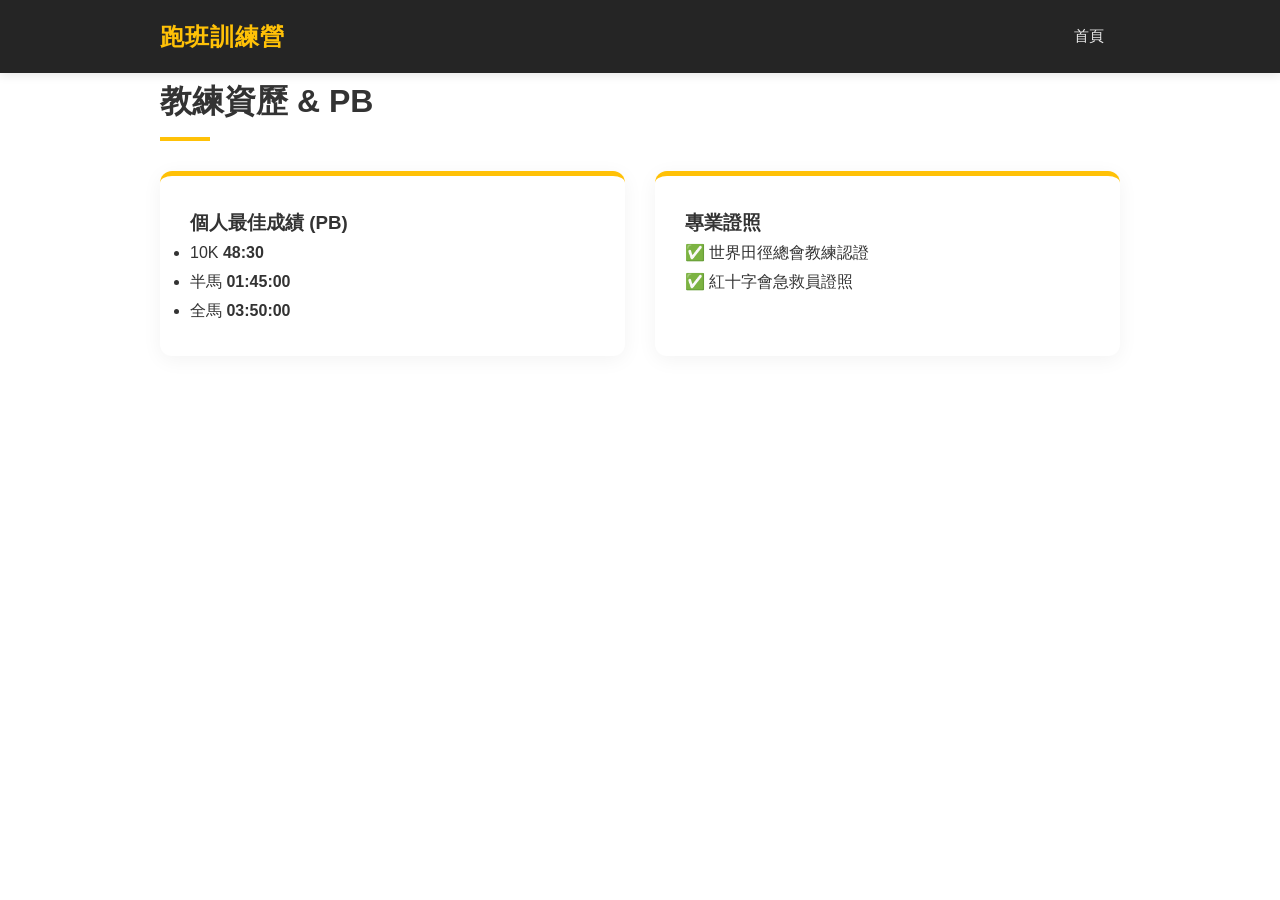
==== about.html @ fd4ec5fc "Add files via upload Initial commit for running website" ====
<!DOCTYPE html>
<html lang="zh-Hant">
<head>
    <meta charset="UTF-8">
    <meta name="viewport" content="width=device-width, initial-scale=1.0">
    <title>教練資歷</title>
    <link rel="stylesheet" href="style.css">
</head>
<body>
    <nav><div class="container"><div class="logo">跑班訓練營</div><ul><li><a href="index.html">首頁</a></li></ul></div></nav>
    <section class="container">
        <h2>教練資歷 & PB</h2>
        <div class="row">
            <div class="col">
                <h3>個人最佳成績 (PB)</h3>
                <ul class="list-group">
                    <li><span>10K</span> <strong>48:30</strong></li>
                    <li><span>半馬</span> <strong>01:45:00</strong></li>
                    <li><span>全馬</span> <strong>03:50:00</strong></li>
                </ul>
            </div>
            <div class="col">
                <h3>專業證照</h3>
                <p>✅ 世界田徑總會教練認證</p>
                <p>✅ 紅十字會急救員證照</p>
            </div>
        </div>
    </section>
</body>
</html>
---- style.css ----
/* 全域美化 */
:root {
    --primary-color: #ffc107;   /* 跑班主色：活力黃 */
    --dark-color: #1a1a1a;      /* 深色背景 */
    --light-bg: #f8f9fa;        /* 淺色背景 */
    --text-color: #333;
    --transition: all 0.3s ease;
}

* {
    margin: 0; padding: 0; box-sizing: border-box;
}

body {
    font-family: 'PingFang TC', 'Microsoft JhengHei', sans-serif;
    line-height: 1.8;
    color: var(--text-color);
    background-color: #fff;
}

.container {
    max-width: 1000px;
    margin: 0 auto;
    padding: 0 20px;
}

/* 1. 導航欄 - 增加陰影與磨砂效果 */
nav {
    background: rgba(26, 26, 26, 0.95);
    backdrop-filter: blur(10px);
    color: #fff;
    padding: 15px 0;
    position: sticky;
    top: 0;
    z-index: 1000;
    box-shadow: 0 2px 10px rgba(0,0,0,0.1);
}

nav .container {
    display: flex;
    justify-content: space-between;
    align-items: center;
}

.logo {
    font-size: 1.5rem;
    font-weight: 800;
    letter-spacing: 1px;
    color: var(--primary-color);
}

nav ul {
    display: flex;
    list-style: none;
}

nav ul li a {
    color: #eee;
    text-decoration: none;
    padding: 8px 16px;
    font-size: 0.95rem;
    transition: var(--transition);
}

nav ul li a:hover {
    color: var(--primary-color);
}

/* 2. 英雄區 - 增加文字層次感 */
.hero {
    background: linear-gradient(rgba(0,0,0,0.5), rgba(0,0,0,0.7)), 
                url('https://images.unsplash.com/photo-1476480862126-209bfaa8edc8?auto=format&fit=crop&w=1350&q=80');
    background-size: cover;
    background-position: center;
    height: 70vh;
    display: flex;
    align-items: center;
    justify-content: center;
    text-align: center;
    color: #fff;
}

.hero h1 {
    font-size: 3.5rem;
    margin-bottom: 1rem;
    text-shadow: 2px 2px 4px rgba(0,0,0,0.5);
}

/* 3. 卡片設計 - 增加微陰影與圓角 */
.row {
    display: flex;
    flex-wrap: wrap;
    gap: 30px;
    margin-top: 30px;
}

.col {
    flex: 1;
    min-width: 280px;
    padding: 30px;
    background: #fff;
    border-radius: 12px;
    box-shadow: 0 4px 20px rgba(0,0,0,0.05);
    transition: var(--transition);
    border-top: 5px solid var(--primary-color);
}

.col:hover {
    transform: translateY(-5px);
    box-shadow: 0 8px 30px rgba(0,0,0,0.1);
}

/* 4. 表格美化 - 讓數據清晰好讀 */
table {
    width: 100%;
    border-collapse: separate;
    border-spacing: 0;
    margin: 30px 0;
    border-radius: 10px;
    overflow: hidden;
    box-shadow: 0 4px 15px rgba(0,0,0,0.05);
}

table th {
    background-color: var(--dark-color);
    color: #fff;
    padding: 15px;
    font-weight: 500;
}

table td {
    padding: 15px;
    border-bottom: 1px solid #eee;
}

table tr:last-child td {
    border-bottom: none;
}

/* 5. 按鈕美化 - 增加互動感 */
.btn {
    display: inline-block;
    padding: 12px 35px;
    background: var(--primary-color);
    color: var(--dark-color);
    text-decoration: none;
    border-radius: 50px;
    font-weight: bold;
    transition: var(--transition);
    border: none;
    cursor: pointer;
}

.btn:hover {
    background: #ffdb70;
    box-shadow: 0 4px 15px rgba(255, 193, 7, 0.4);
}

/* 6. 標題裝飾 */
h2 {
    font-size: 2rem;
    position: relative;
    padding-bottom: 10px;
    margin-bottom: 30px;
}

h2::after {
    content: '';
    position: absolute;
    left: 0;
    bottom: 0;
    width: 50px;
    height: 4px;
    background: var(--primary-color);
}
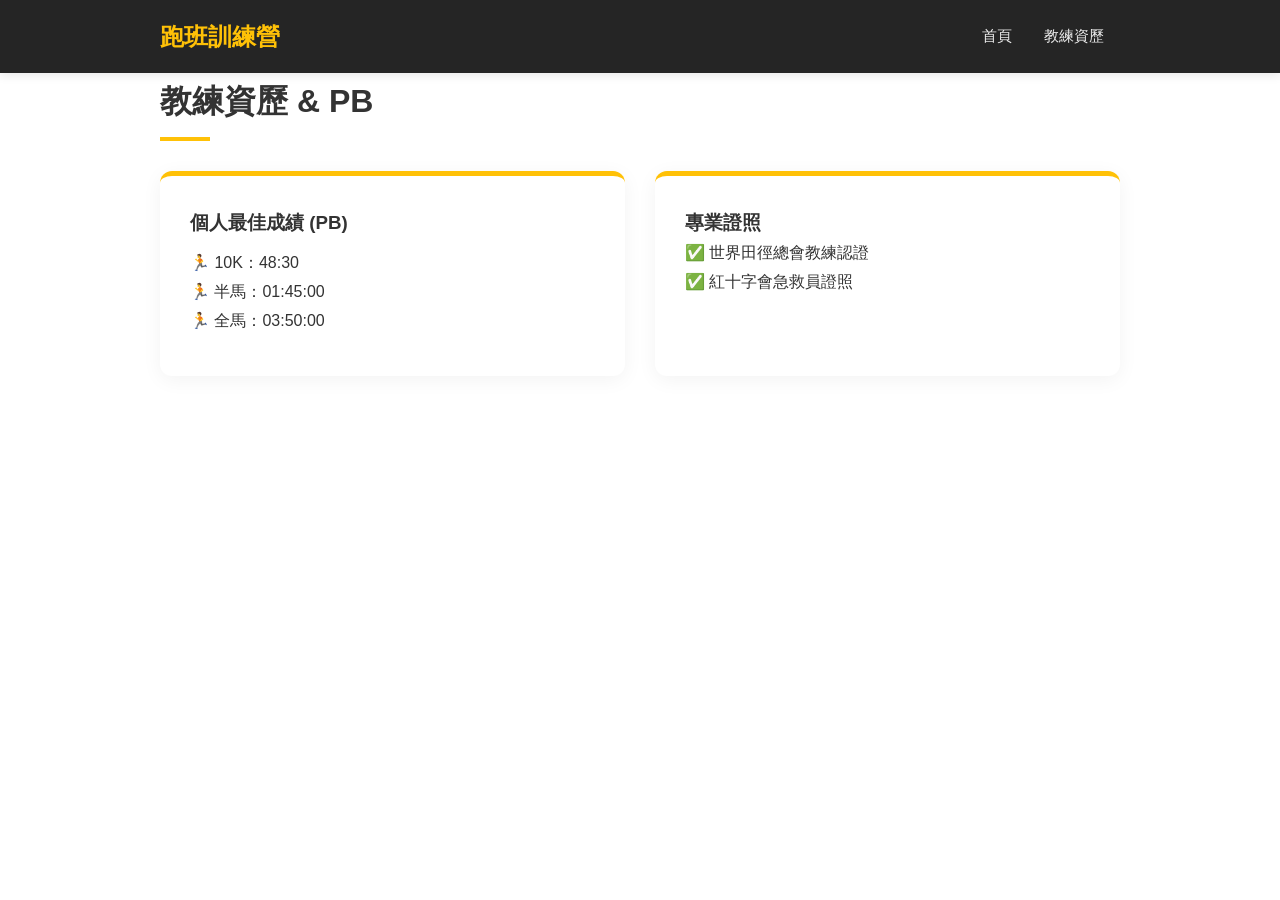
==== commit 6a27f111: "no fix any issue , only updated" ====
--- a/about.html
+++ b/about.html
@@ -3,20 +3,20 @@
 <head>
     <meta charset="UTF-8">
     <meta name="viewport" content="width=device-width, initial-scale=1.0">
-    <title>教練資歷</title>
+    <title>教練資歷 - 跑班訓練營</title>
     <link rel="stylesheet" href="style.css">
 </head>
 <body>
-    <nav><div class="container"><div class="logo">跑班訓練營</div><ul><li><a href="index.html">首頁</a></li></ul></div></nav>
+    <nav><div class="container"><a href="index.html" class="logo">跑班訓練營</a><ul><li><a href="index.html">首頁</a></li><li><a href="about.html">教練資歷</a></li></ul></div></nav>
     <section class="container">
         <h2>教練資歷 & PB</h2>
         <div class="row">
             <div class="col">
                 <h3>個人最佳成績 (PB)</h3>
-                <ul class="list-group">
-                    <li><span>10K</span> <strong>48:30</strong></li>
-                    <li><span>半馬</span> <strong>01:45:00</strong></li>
-                    <li><span>全馬</span> <strong>03:50:00</strong></li>
+                <ul style="list-style:none; padding:10px 0;">
+                    <li>🏃 10K：48:30</li>
+                    <li>🏃 半馬：01:45:00</li>
+                    <li>🏃 全馬：03:50:00</li>
                 </ul>
             </div>
             <div class="col">
--- a/style.css
+++ b/style.css
@@ -1,8 +1,11 @@
-/* 全域美化 */
+/* ==========================================
+   跑班網站全域樣式 - 最終整合版
+   ========================================== */
+
 :root {
-    --primary-color: #ffc107;   /* 跑班主色：活力黃 */
-    --dark-color: #1a1a1a;      /* 深色背景 */
-    --light-bg: #f8f9fa;        /* 淺色背景 */
+    --primary-color: #ffc107;
+    --dark-color: #1a1a1a;
+    --light-bg: #f8f9fa;
     --text-color: #333;
     --transition: all 0.3s ease;
 }
@@ -24,7 +27,7 @@
     padding: 0 20px;
 }
 
-/* 1. 導航欄 - 增加陰影與磨砂效果 */
+/* 導航欄 */
 nav {
     background: rgba(26, 26, 26, 0.95);
     backdrop-filter: blur(10px);
@@ -45,8 +48,8 @@
 .logo {
     font-size: 1.5rem;
     font-weight: 800;
-    letter-spacing: 1px;
     color: var(--primary-color);
+    text-decoration: none;
 }
 
 nav ul {
@@ -62,17 +65,15 @@
     transition: var(--transition);
 }
 
-nav ul li a:hover {
-    color: var(--primary-color);
-}
+nav ul li a:hover { color: var(--primary-color); }
 
-/* 2. 英雄區 - 增加文字層次感 */
+/* 英雄區 */
 .hero {
     background: linear-gradient(rgba(0,0,0,0.5), rgba(0,0,0,0.7)), 
                 url('https://images.unsplash.com/photo-1476480862126-209bfaa8edc8?auto=format&fit=crop&w=1350&q=80');
     background-size: cover;
     background-position: center;
-    height: 70vh;
+    height: 60vh;
     display: flex;
     align-items: center;
     justify-content: center;
@@ -80,96 +81,35 @@
     color: #fff;
 }
 
-.hero h1 {
-    font-size: 3.5rem;
-    margin-bottom: 1rem;
-    text-shadow: 2px 2px 4px rgba(0,0,0,0.5);
-}
+.hero h1 { font-size: 3.5rem; margin-bottom: 1rem; }
 
-/* 3. 卡片設計 - 增加微陰影與圓角 */
-.row {
-    display: flex;
-    flex-wrap: wrap;
-    gap: 30px;
-    margin-top: 30px;
-}
+/* 通用設定 */
+section { padding: 60px 0; }
+h2 { font-size: 2rem; margin-bottom: 30px; position: relative; padding-bottom: 10px; }
+h2::after { content: ''; position: absolute; left: 0; bottom: 0; width: 50px; height: 4px; background: var(--primary-color); }
 
-.col {
-    flex: 1;
-    min-width: 280px;
-    padding: 30px;
-    background: #fff;
-    border-radius: 12px;
-    box-shadow: 0 4px 20px rgba(0,0,0,0.05);
-    transition: var(--transition);
-    border-top: 5px solid var(--primary-color);
-}
+/* 卡片與表格 */
+.row { display: flex; flex-wrap: wrap; gap: 30px; }
+.col { flex: 1; min-width: 280px; padding: 30px; background: #fff; border-radius: 12px; box-shadow: 0 4px 20px rgba(0,0,0,0.05); border-top: 5px solid var(--primary-color); }
 
-.col:hover {
-    transform: translateY(-5px);
-    box-shadow: 0 8px 30px rgba(0,0,0,0.1);
-}
+table { width: 100%; border-collapse: separate; border-spacing: 0; margin: 20px 0; border-radius: 10px; overflow: hidden; box-shadow: 0 4px 15px rgba(0,0,0,0.05); }
+table th { background: var(--dark-color); color: #fff; padding: 15px; }
+table td { padding: 15px; border-bottom: 1px solid #eee; text-align: center; }
 
-/* 4. 表格美化 - 讓數據清晰好讀 */
-table {
-    width: 100%;
-    border-collapse: separate;
-    border-spacing: 0;
-    margin: 30px 0;
-    border-radius: 10px;
-    overflow: hidden;
-    box-shadow: 0 4px 15px rgba(0,0,0,0.05);
-}
+.btn { display: inline-block; padding: 12px 35px; background: var(--primary-color); color: var(--dark-color); text-decoration: none; border-radius: 50px; font-weight: bold; transition: var(--transition); border: none; cursor: pointer; }
 
-table th {
-    background-color: var(--dark-color);
-    color: #fff;
-    padding: 15px;
-    font-weight: 500;
-}
-
-table td {
-    padding: 15px;
-    border-bottom: 1px solid #eee;
-}
-
-table tr:last-child td {
-    border-bottom: none;
-}
-
-/* 5. 按鈕美化 - 增加互動感 */
-.btn {
-    display: inline-block;
-    padding: 12px 35px;
-    background: var(--primary-color);
-    color: var(--dark-color);
-    text-decoration: none;
-    border-radius: 50px;
-    font-weight: bold;
-    transition: var(--transition);
-    border: none;
-    cursor: pointer;
-}
-
-.btn:hover {
-    background: #ffdb70;
-    box-shadow: 0 4px 15px rgba(255, 193, 7, 0.4);
-}
-
-/* 6. 標題裝飾 */
-h2 {
-    font-size: 2rem;
-    position: relative;
-    padding-bottom: 10px;
-    margin-bottom: 30px;
-}
-
-h2::after {
-    content: '';
-    position: absolute;
-    left: 0;
-    bottom: 0;
-    width: 50px;
-    height: 4px;
-    background: var(--primary-color);
+/* 手機版適配區 */
+@media (max-width: 768px) {
+    nav .container { padding: 0 10px; }
+    nav ul li a { padding: 8px 4px; font-size: 0.82rem; letter-spacing: -0.5px; }
+    .logo { font-size: 1.1rem; }
+    
+    section { padding: 30px 15px; }
+    .hero h1 { font-size: 2.2rem; }
+    
+    /* 強化易讀性 */
+    p, li, table td, table th { font-size: 1.05rem !important; }
+    table { display: block; overflow-x: auto; -webkit-overflow-scrolling: touch; }
+    .col { flex: 0 0 100%; }
+    .btn { width: 100%; text-align: center; }
 }
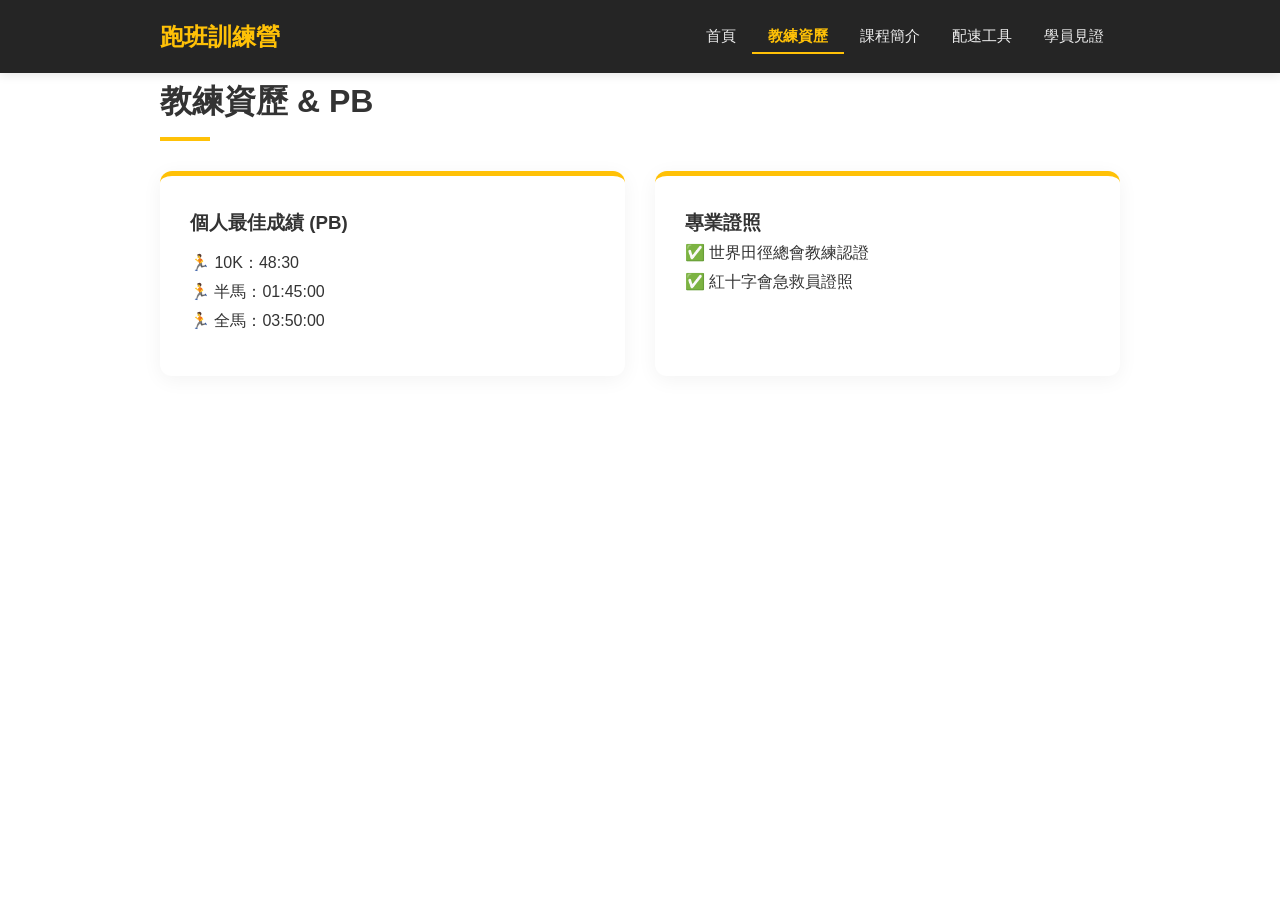
==== commit 453ab6d1: "update nav active to focus now status page" ====
--- a/about.html
+++ b/about.html
@@ -7,7 +7,17 @@
     <link rel="stylesheet" href="style.css">
 </head>
 <body>
-    <nav><div class="container"><a href="index.html" class="logo">跑班訓練營</a><ul><li><a href="index.html">首頁</a></li><li><a href="about.html">教練資歷</a></li></ul></div></nav>
+    <nav>
+        <div class="container"><a href="index.html" class="logo">跑班訓練營</a>
+<ul>
+    <li><a href="index.html">首頁</a></li>
+    <li><a href="about.html" class="active">教練資歷</a></li>
+    <li><a href="courses.html">課程簡介</a></li>
+    <li><a href="tools.html">配速工具</a></li>
+    <li><a href="testimonials.html">學員見證</a></li>
+</ul>
+        </div>
+    </nav>
     <section class="container">
         <h2>教練資歷 & PB</h2>
         <div class="row">
--- a/style.css
+++ b/style.css
@@ -65,6 +65,13 @@
     transition: var(--transition);
 }
 
+/* 新增：當前頁面的發亮效果 */
+nav ul li a.active {
+    color: var(--primary-color); /* 變成活力黃 */
+    border-bottom: 2px solid var(--primary-color); /* 下方加一條線 */
+    font-weight: bold;
+}
+
 nav ul li a:hover { color: var(--primary-color); }
 
 /* 英雄區 */
